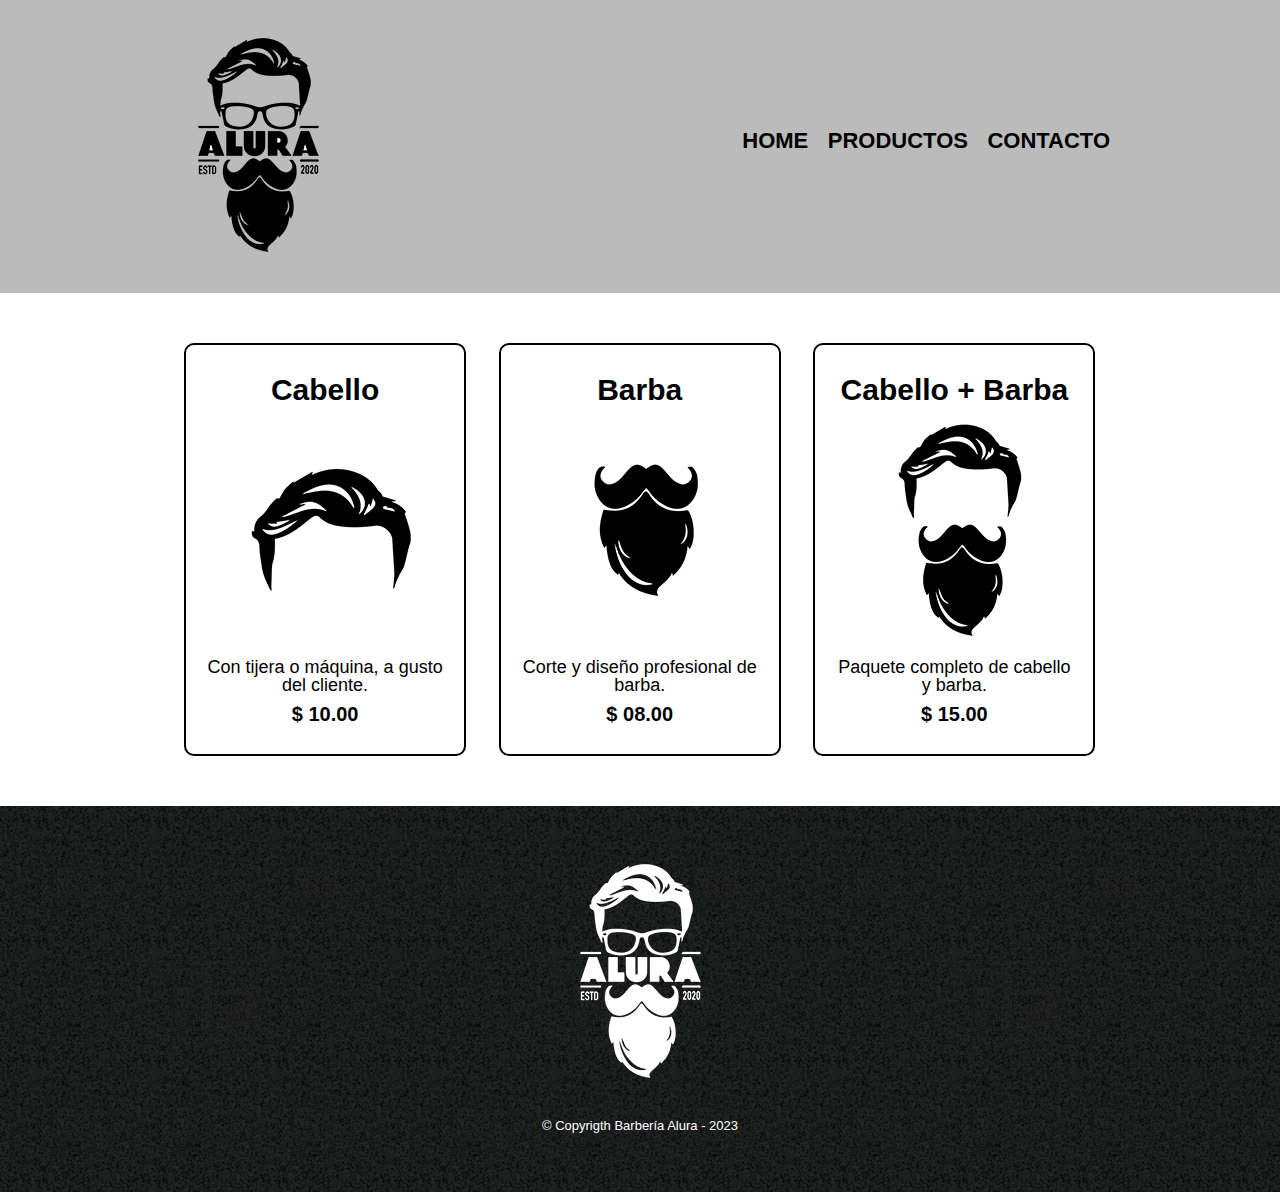
==== productos.html @ 7d574b05 "Creando repositorio barberiaAlura" ====
<!DOCTYPE html>

<html>

    <head>

        <meta charset="UTF-8">
        <meta name="viewport" content="width=device-width"> <!--Elemento con ancho del dispositivo-->
        <title>Productos - Barbería Alura</title>
        <link rel="stylesheet" href="reset.css/reset.css"> <!--Quitar los estilos que el navegador crea automáticamente con el reset.css-->
        <link rel="stylesheet" href="style.css">    <!--propiedad rel = relacionamiento hola de estilo productos.css-->
    </head>

    <body>
        <header>

            <div class="caja">

                <h1><img src="imagenes/logo.png"></h1>
                <nav>   <!---Etiqueta para el panel de navegación-->
    
                    <ul>
    
                        <li><a href="inicial.html">Home</a></li>
                        <li><a href="productos.html">Productos</a></li>
                        <li><a href="contacto.html">Contacto</a></li>
        
                    </ul>
    
                </nav>
            </div>
        </header>

        <main>    <!--(Principal) Etiquetas semánticas hacen que el navegador entienda mejor nuestro contenido, y con eso cargue mejor nuestra página.-->
            <ul class="productos">
                <li>
                    <h2>Cabello</h2>
                    <img src="imagenes/cabello.jpg">
                    <p class="producto-descripcion">Con tijera o máquina, a gusto del cliente.</p>
                    <p class="producto-precio">$ 10.00</p>                    
                </li>      
                <li>
                    <h2>Barba</h2>
                    <img src="imagenes/barba.jpg">
                    <p class="producto-descripcion">Corte y diseño profesional de barba.</p>
                    <p class="producto-precio">$ 08.00</p>                    
                </li>      
                <li>
                    <h2>Cabello + Barba</h2>
                    <img src="imagenes/cabello+barba.jpg">
                    <p class="producto-descripcion">Paquete completo de cabello y barba.</p>
                    <p class="producto-precio">$ 15.00</p>  
                </li>      
            </ul>
        </main>

        <footer>    <!---Pie de pagina-->

            <img src="imagenes/logo-blanco.png">
            <p class="copyrigth">&copy Copyrigth Barbería Alura - 2023</p>  <!---(Sybolo Entidad Unicode para ©--> 

        </footer>
    </body>
</html>
---- style.css ----
body{
    font-family: 'Montserrat', sans-serif;
}

header{
    background-color: #BBBBBB;
    padding: 20px 0;  /*Propiedad de desplazamiento externo, 20px superior e inferior y 0 en los laterales*/
}

.caja{
    width: 940px;   /*70% de la mayoría de las pantallas tienen una resolución de 1280px de formato*/
    position: relative; /*respecto a la posición absoluta*/
    margin: 0 auto;     /* 0 superior e inferior y auto en los bordes ya que se modifique en función al formato de la pantalla*/

}

nav{
    position: absolute;
    top: 110px;               /*Centralizar respecto al alto de la imagen (250px)*/
    right: 0;
}

nav li{
    display: inline;
    margin: 0 0 0 15px;     /*Tiene 4 parametros, (espaciamiento interno hacia arriba, derecha, abajo, izquierda) */
}

nav a{
    text-transform: uppercase;      /*Transformar las mayusculas*/
    color: #000000;
    font-weight: bold;              /*Negrilla*/
    font-size: 22px;
    text-decoration: none;          /*Quitar subrayado de los links*/
}

nav a:hover{                /*Propiedad para capturas los eventos del mouse*/
    color: #C78C19;
    text-decoration: underline; /*Propiedad para color el subrayado luego del evento del mouse*/
}

.productos{
    width: 940px;
    margin: 0 auto;
    padding: 50px;      /*Espaciamiento*/
}

.productos li{
    display: inline-block;  /*Permite colocar los elementos en formato horizontal, uno al lado del otro y configurar espacios y propiedades de los elementos */
    text-align: center;
    width: 30%;
    vertical-align: top;
    /* background: #CCCCCC; Para apoyarnos a visualizar la dimensión de los bordes  */
    margin: 0 1.5%; /*0 en vertical y 1.5% en los horizontales*/
    padding: 30px 20px;
    box-sizing: border-box; /* Tamaño de la caja, borde de cada item sera el limite del espacio definido*/
    border: 2px solid #000000; /*Propiedad de bordes parametros en orden (width style color)*/
    border-radius: 10px;   /* Parametros (top-left top-right bottom-right bottom-left) */

    /*border-color: #000000;
    border-width: 2px;
    border-style: solid;
    border-top-left-radius: 55px;
    border-top-right-radius: 25px;
    border-bottom-left-radius: 10px;
    border-bottom-right-radius: 20px;*/
}

.productos li:hover{
    border-color: #C78C19;
}

.productos li:active{       /*Propiedad que captura el click izq del mouse*/
    border-color: #088C19;
}

.productos h2{
    font-size: 30px;
    font-weight: bold;  
}

.productos li:hover h2{     /*Propiedad que captura el movimiento del mouse cuando se encuentra en una etiqueta h2*/
    font-size: 33px;
}

.producto-descripcion{
    font-size: 18px;
}

.producto-precio{
    font-size: 20px;
    font-weight: bold;
    margin-top: 10px;  
}

footer{
    text-align: center;
    background: url(imagenes/bg.jpg);  /*Propiedad bg ocupa la pantalla, el valor url es para la ubicación de una imagen*/
    padding: 40px;      
}

.copyrigth{
    color:white;
    font-size: 13px;
    margin: 20px;       /*espaciamiento externo*/
}

form{
    margin: 40px 0;
}

form label, form legend{     /*mediante "," se replica la configuración*/       
    display: block;     /*Label e input por padrón posee el display inline*/
    font-size: 20px;
    margin: 0 0 10px;   /* 0 Arriba 0 Derecha 10px Abajo*/    
}

/*form input, form textarea{  /*mediante "," se replica la configuración de los input para el textarea*/
.input-padron{  /*Clase para poder referenciar y crear una caracteristica solo para estos input*/
    display: block;
    margin: 0 0 20px;
    padding: 10px 25px; /*Espaciamiento interno superior y lateral*/
    width: 50%; /*Que el ancho de los input ocupen el 50% de nuestro main*/
}

.checkbox{
    margin: 20px 0;
}

.enviar{
    width: 40%;
    padding: 15px 0;
    font-size: 18px;
    font-weight: bold;
    color: white;
    background: orange;
    border: none;
    border-radius: 5px;
    transition: 1s all; /*propiedad para realizar la transición todas las caracteristicas al momento de activación o captura de evento*/
    cursor: pointer; /*cambiar el cursor por la mano que apunta*/
}

.enviar:hover{  /*Propiedad que captura el evento del mouse en el selector de clase*/
    background: darkorange;
    transform: scale(1.2);  /*propiedad que transforma la escala del elemento al capturar el evento hover sobre el submit*/
                            /*luego rota con la alteración rotate(70deg) al lado de scale de la misma propiedad transform"*/
}

table{
    margin: 40px 40px;
}

thead{
    background: #555555;
    color: white;
    font-weight: bold;
}

td, th{
    border: 1px solid #000000;
    padding: 8px 15px;
}

/*CSS para nuestra home*/
.banner{
    width: 100%;
}

/*Lo que aprendimos en esta aula:

Selectores avanzados CSS

Selector > , para acceder a los hijos de determinado elemento. Por ejemplo, para acceder todos los p dentro del main:
main > p {}
Selector +, para acceder al primer hermano de determinado elemento. Por ejemplo, para acceder el primer p después de una img:
img + p {}
Selector ~, para acceder a todos los hermanos de determinado elemento. Por ejemplo, para acceder todos los p después de una img:
img ~ p {}
Selector not, para acceder a los elementos, excepto algunos. Por ejemplo, para acceder a todos los p dentro de main excepto el p que tiene id missao:
main p:not(#missao) {}
Cómo hacer cuentas con CSS, con la propiedad calc*/

.principal{
    padding: 3em 0;
    background: #FEFEFE;
    width: 940px;
    margin: 0 auto;
}

.titulo-principal{
    text-align: center;
    font-size: 2em; /*2veces el tamaño de la fuente del navegador*/
    margin: 0 0 1em;
    clear: left; /*Limpiar configuraciones a la izquierda*/
}

/*Ejemplo pseudo elementos y pseudo clases

.titulo-principal:first-letter{ /*pseudo elemento para la primera letra de la clase
    font-weight: bold;
}

.titulo-principal:before{
    content: "[";
}

.titulo-principal:after{
    content: "]";
}

p:first-line{
    font-style: italic;
}

Fin del ejemplo*/

.principal p{
    margin: 0 0 1em;
}

.principal strong{
    font-weight: bold;
}

.principal em{
    font-style: italic;
}

.utensilios{
    width: 120px;
    height: 150px;
    float:left; /*Propiedad que permite ajustarse a la izquierda del contenido o texto*/
    margin: 0 20px 20px 0;
}

.mapa{
    padding: 3em 0;
    /*background: linear-gradient(45deg, orange 50%, blue, red, black); - degradado lineal, indicando angulo*/
    /*background: radial-gradient(orange 50%, blue, red, black); - degradado radial, se indica % del tono*/
    background: linear-gradient(#FEFEFE, #888888); 
}

.mapa p{
    margin: 0 0 2em;
    text-align: center;
}

.mapa-contenido{
    width: 940px;
    margin: 0 auto;   
}

.diferenciales{
    padding: 3em 0;
    background: #888888;
    /* Sombras internas
    box-shadow: inset 0 0 30px red; /* inset sombra interna en el bloque con punto de referencia central // Las sombras internas no se pueden mover. Los valores en los ejes X y Y deben ser 0.*/ 
}

.contenido-diferenciales{
    width: 640px;
    margin: 0 auto;
}

.lista-diferenciales{
    width: 40%;
    display: inline-block;  /*cambiar la propiedad del display*/
    vertical-align: top;
}

.items{
    line-height: 1.5;  /*altura de linea*/
}

.items::before{
    content: "★";  /*Unicode Star*/
}

.items:first-child{ /*SEUDO CLASE primer hijo, first-child primer elemento - cada dos, nth-child(2n)*/ 
    font-weight: bold;
} 

.imagen-diferenciales{
    width: 60%;
    transition: 400ms;
    box-shadow: 10px 10px 30px 15px #000000; /*Ubicación sombra (ejeY ejeX blur(difuminación) spread(Expansión) colorSombra)*/
}

.imagen-diferenciales:hover{
    opacity: 0.3;   /*Propiedad de opacidad de un elemento para iluminarse*/ 
}

.video {
    width: 560px;
    margin: 1em auto;
}

@media screen and (max-width:480px) { /*Media Queries permiten trabajar con excepción o trabajar con condiciones diferentes // Si identifica un monitor con un ancho de hasta 480px, realice las acciones indicadas*/
    /*Ejemplo
    body{
        background: red;
    }
    */

    h1{
        text-align: center;
    }

    nav{
        position: static;
    }

    .caja, .principal, .mapa-contenido, .contenido-diferenciales, .video {
        width: auto;
    }
    
    .lista-diferenciales, .imagen-diferenciales{
        width: 100%;  
    }
}
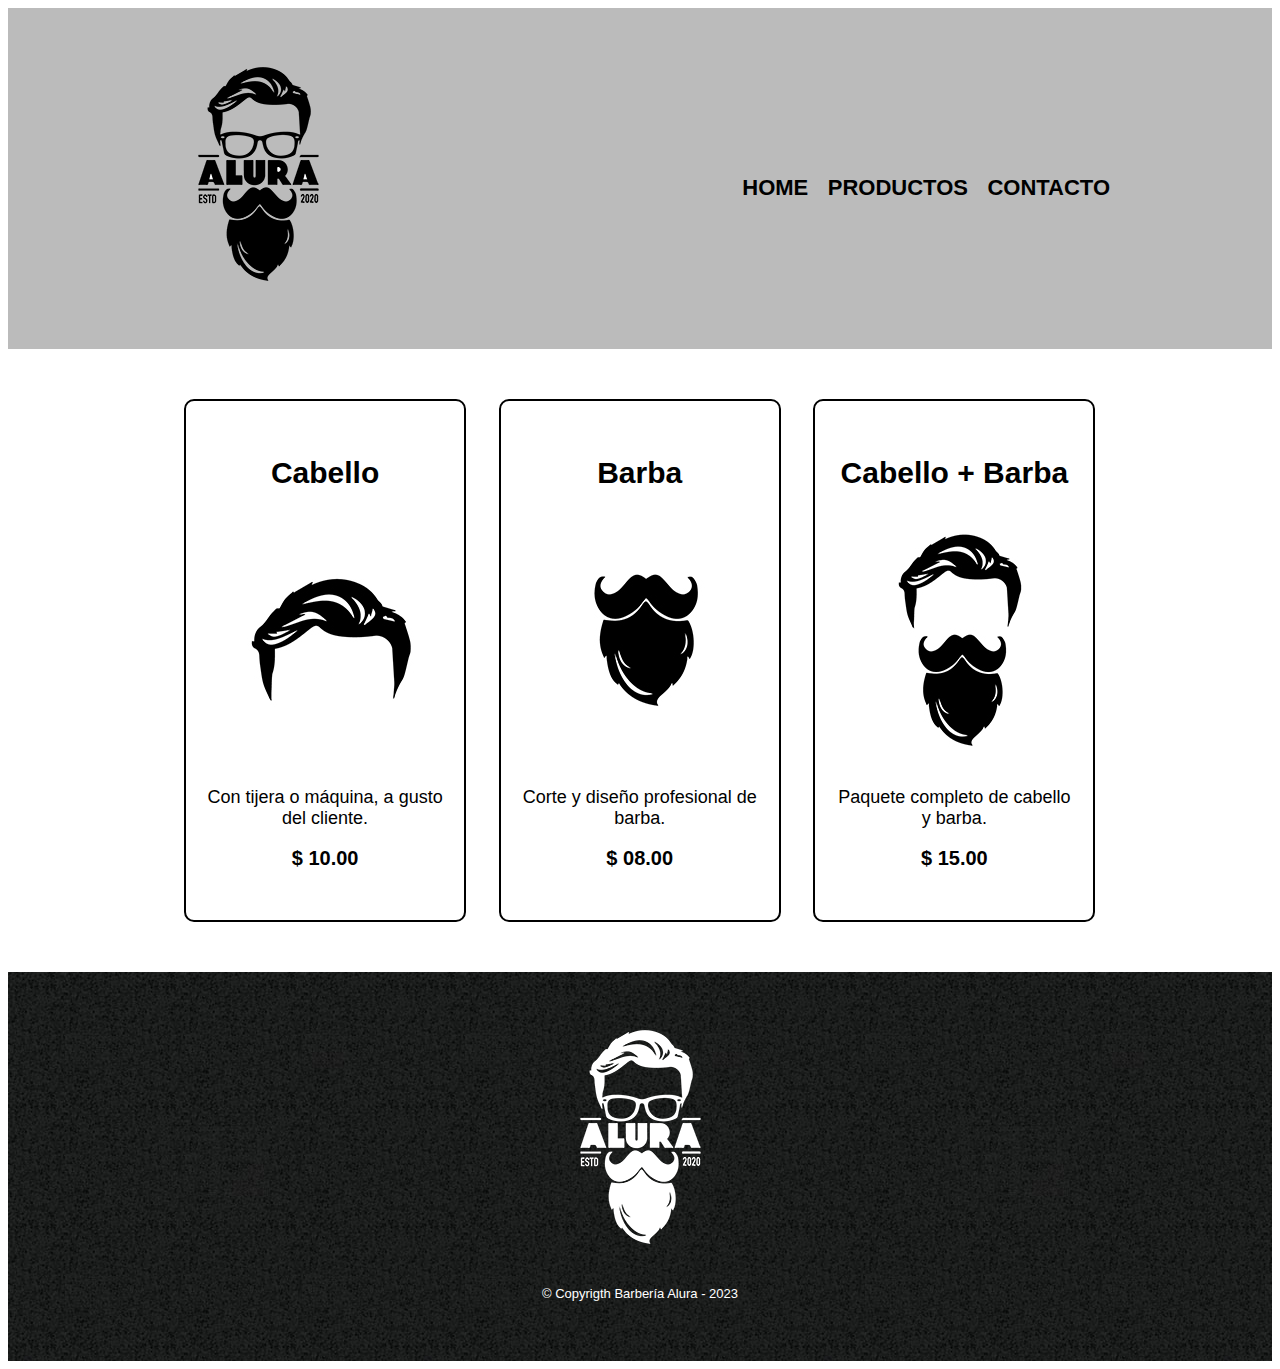
==== commit f78032f9: "reubicando reset.css y renombrando index" ====
--- a/productos.html
+++ b/productos.html
@@ -7,7 +7,7 @@
         <meta charset="UTF-8">
         <meta name="viewport" content="width=device-width"> <!--Elemento con ancho del dispositivo-->
         <title>Productos - Barbería Alura</title>
-        <link rel="stylesheet" href="reset.css/reset.css"> <!--Quitar los estilos que el navegador crea automáticamente con el reset.css-->
+        <link rel="stylesheet" href="reset.css"> <!--Quitar los estilos que el navegador crea automáticamente con el reset.css-->
         <link rel="stylesheet" href="style.css">    <!--propiedad rel = relacionamiento hola de estilo productos.css-->
     </head>
 
@@ -21,7 +21,7 @@
     
                     <ul>
     
-                        <li><a href="inicial.html">Home</a></li>
+                        <li><a href="index.html">Home</a></li>
                         <li><a href="productos.html">Productos</a></li>
                         <li><a href="contacto.html">Contacto</a></li>
         
